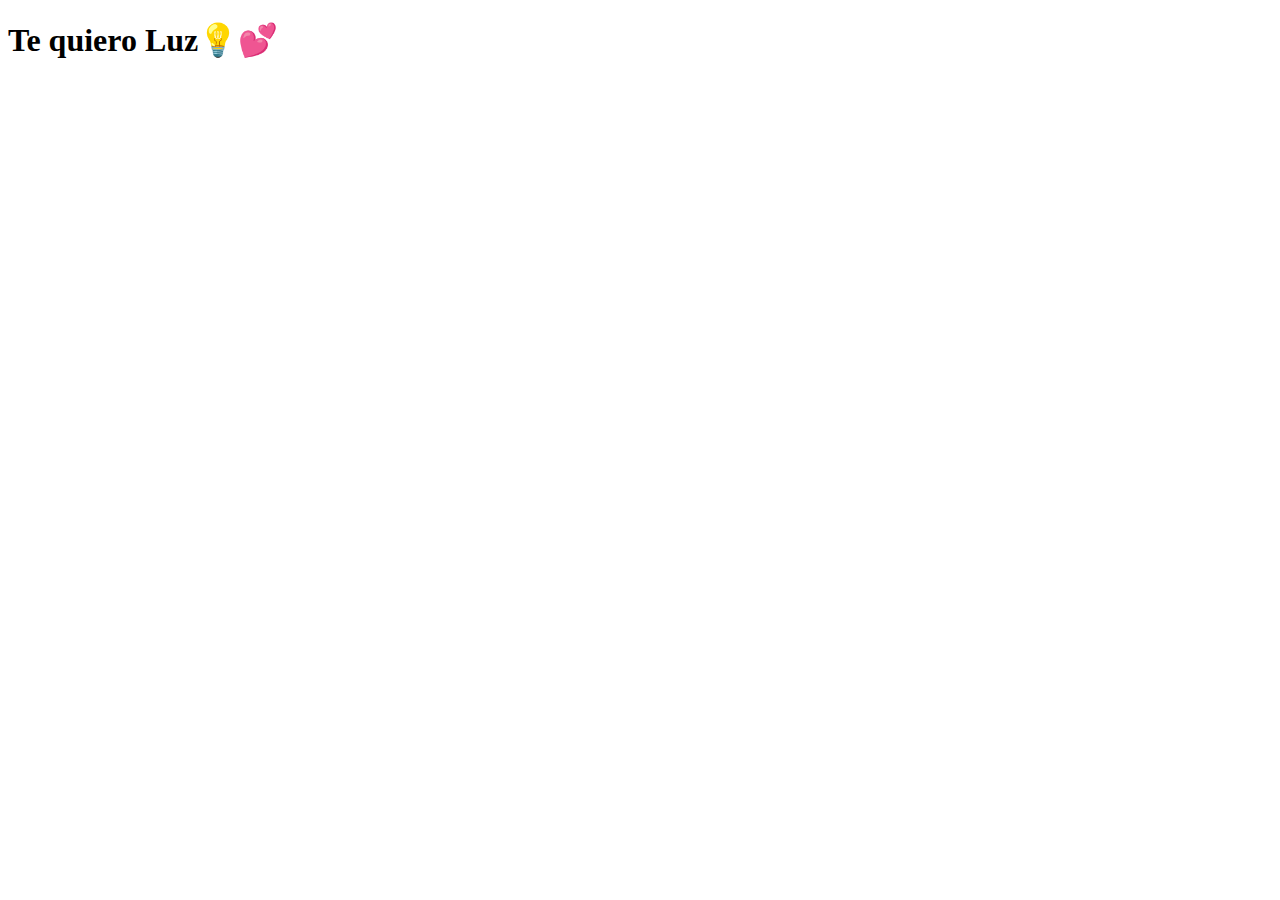
==== FLORES.html @ 948193fc "Add files via upload" ====
<!DOCTYPE html>
<html lang="en">
<head>
    <meta charset="UTF-8">
    <meta http-equiv="X-UA-Compatible" content="IE=edge">
    <meta name="viewport" content="width=device-width, initial-scale=1.0">
    <link rel="stylesheet" href="css/main.css">
    <title>Feliz San Valentín ❤️</title>
</head>
<div class="message">
  <h1>Te quiero Luz💡💕</h1>
</div>

<body class="container">
    <div class="night"></div>
    <div class="flowers">
      <div class="flower flower--1">
        <div class="flower__leafs flower__leafs--1">
          <div class="flower__leaf flower__leaf--1"></div>
      <div class="flower__leaf flower__leaf--2"></div>
      <div class="flower__leaf flower__leaf--3"></div>
      <div class="flower__leaf flower__leaf--4"></div>
      <div class="flower__leaf flower__leaf--5"></div>
      <div class="flower__leaf flower__leaf--6"></div>
      <div class="flower__leaf flower__leaf--7"></div>
      <div class="flower__leaf flower__leaf--8"></div>
          <div class="flower__white-circle"></div>
  
          <div class="flower__light flower__light--1"></div>
          <div class="flower__light flower__light--2"></div>
          <div class="flower__light flower__light--3"></div>
          <div class="flower__light flower__light--4"></div>
          <div class="flower__light flower__light--5"></div>
          <div class="flower__light flower__light--6"></div>
          <div class="flower__light flower__light--7"></div>
          <div class="flower__light flower__light--8"></div>
  
        </div>
        <div class="flower__line">
          <div class="flower__line__leaf flower__line__leaf--1"></div>
          <div class="flower__line__leaf flower__line__leaf--2"></div>
          <div class="flower__line__leaf flower__line__leaf--3"></div>
          <div class="flower__line__leaf flower__line__leaf--4"></div>
          <div class="flower__line__leaf flower__line__leaf--5"></div>
          <div class="flower__line__leaf flower__line__leaf--6"></div>
        </div>
      </div>
  
      <div class="flower flower--2">
        <div class="flower__leafs flower__leafs--2">
          <div class="flower__leaf flower__leaf--1"></div>
          <div class="flower__leaf flower__leaf--2"></div>
          <div class="flower__leaf flower__leaf--3"></div>
          <div class="flower__leaf flower__leaf--4"></div>
          <div class="flower__leaf flower__leaf--1"></div>
      <div class="flower__leaf flower__leaf--2"></div>
      <div class="flower__leaf flower__leaf--3"></div>
      <div class="flower__leaf flower__leaf--4"></div>
      <div class="flower__leaf flower__leaf--5"></div>
      <div class="flower__leaf flower__leaf--6"></div>
      <div class="flower__leaf flower__leaf--7"></div>
      <div class="flower__leaf flower__leaf--8"></div>
          <div class="flower__white-circle"></div>
  
          <div class="flower__light flower__light--1"></div>
          <div class="flower__light flower__light--2"></div>
          <div class="flower__light flower__light--3"></div>
          <div class="flower__light flower__light--4"></div>
          <div class="flower__light flower__light--5"></div>
          <div class="flower__light flower__light--6"></div>
          <div class="flower__light flower__light--7"></div>
          <div class="flower__light flower__light--8"></div>
  
        </div>
        <div class="flower__line">
          <div class="flower__line__leaf flower__line__leaf--1"></div>
          <div class="flower__line__leaf flower__line__leaf--2"></div>
          <div class="flower__line__leaf flower__line__leaf--3"></div>
          <div class="flower__line__leaf flower__line__leaf--4"></div>
        </div>
      </div>
  
      
      
      <div class="flower flower--3">
        <div class="flower__leafs flower__leafs--3">
          <div class="flower__leaf flower__leaf--1"></div>
          <div class="flower__leaf flower__leaf--2"></div>
          <div class="flower__leaf flower__leaf--3"></div>
          <div class="flower__leaf flower__leaf--4"></div>
          <div class="flower__leaf flower__leaf--1"></div>
      <div class="flower__leaf flower__leaf--2"></div>
      <div class="flower__leaf flower__leaf--3"></div>
      <div class="flower__leaf flower__leaf--4"></div>
      <div class="flower__leaf flower__leaf--5"></div>
      <div class="flower__leaf flower__leaf--6"></div>
      <div class="flower__leaf flower__leaf--7"></div>
      <div class="flower__leaf flower__leaf--8"></div>
          <div class="flower__white-circle"></div>
  
          <div class="flower__light flower__light--1"></div>
          <div class="flower__light flower__light--2"></div>
          <div class="flower__light flower__light--3"></div>
          <div class="flower__light flower__light--4"></div>
          <div class="flower__light flower__light--5"></div>
          <div class="flower__light flower__light--6"></div>
          <div class="flower__light flower__light--7"></div>
          <div class="flower__light flower__light--8"></div>
  
        </div>
        <div class="flower__line">
          <div class="flower__line__leaf flower__line__leaf--1"></div>
          <div class="flower__line__leaf flower__line__leaf--2"></div>
          <div class="flower__line__leaf flower__line__leaf--3"></div>
          <div class="flower__line__leaf flower__line__leaf--4"></div>
        </div>
      </div>

      <div class="flower flower--4">
        <div class="flower__leafs flower__leafs--4">
          <div class="flower__leaf flower__leaf--1"></div>
          <div class="flower__leaf flower__leaf--2"></div>
          <div class="flower__leaf flower__leaf--3"></div>
          <div class="flower__leaf flower__leaf--4"></div>
          <div class="flower__leaf flower__leaf--1"></div>
      <div class="flower__leaf flower__leaf--2"></div>
      <div class="flower__leaf flower__leaf--3"></div>
      <div class="flower__leaf flower__leaf--4"></div>
      <div class="flower__leaf flower__leaf--5"></div>
      <div class="flower__leaf flower__leaf--6"></div>
      <div class="flower__leaf flower__leaf--7"></div>
      <div class="flower__leaf flower__leaf--8"></div>
          <div class="flower__white-circle"></div>
  
          <div class="flower__light flower__light--1"></div>
          <div class="flower__light flower__light--2"></div>
          <div class="flower__light flower__light--3"></div>
          <div class="flower__light flower__light--4"></div>
          <div class="flower__light flower__light--5"></div>
          <div class="flower__light flower__light--6"></div>
          <div class="flower__light flower__light--7"></div>
          <div class="flower__light flower__light--8"></div>
  
        </div>
        <div class="flower__line">
          <div class="flower__line__leaf flower__line__leaf--1"></div>
          <div class="flower__line__leaf flower__line__leaf--2"></div>
          <div class="flower__line__leaf flower__line__leaf--3"></div>
          <div class="flower__line__leaf flower__line__leaf--4"></div>
        </div>
      </div>
      
  
      <div class="grow-ans" style="--d:1.2s">
        <div class="flower__g-long">
          <div class="flower__g-long__top"></div>
          <div class="flower__g-long__bottom"></div>
        </div>
      </div>
  
      <div class="growing-grass">
        <div class="flower__grass flower__grass--1">
          <div class="flower__grass--top"></div>
          <div class="flower__grass--bottom"></div>
          <div class="flower__grass__leaf flower__grass__leaf--1"></div>
          <div class="flower__grass__leaf flower__grass__leaf--2"></div>
          <div class="flower__grass__leaf flower__grass__leaf--3"></div>
          <div class="flower__grass__leaf flower__grass__leaf--4"></div>
          <div class="flower__grass__leaf flower__grass__leaf--5"></div>
          <div class="flower__grass__leaf flower__grass__leaf--6"></div>
          <div class="flower__grass__leaf flower__grass__leaf--7"></div>
          <div class="flower__grass__leaf flower__grass__leaf--8"></div>
          <div class="flower__grass__overlay"></div>
        </div>
      </div>
  
      <div class="growing-grass">
        <div class="flower__grass flower__grass--2">
          <div class="flower__grass--top"></div>
          <div class="flower__grass--bottom"></div>
          <div class="flower__grass__leaf flower__grass__leaf--1"></div>
          <div class="flower__grass__leaf flower__grass__leaf--2"></div>
          <div class="flower__grass__leaf flower__grass__leaf--3"></div>
          <div class="flower__grass__leaf flower__grass__leaf--4"></div>
          <div class="flower__grass__leaf flower__grass__leaf--5"></div>
          <div class="flower__grass__leaf flower__grass__leaf--6"></div>
          <div class="flower__grass__leaf flower__grass__leaf--7"></div>
          <div class="flower__grass__leaf flower__grass__leaf--8"></div>
          <div class="flower__grass__overlay"></div>
        </div>
      </div>
  
      <div class="grow-ans" style="--d:2.4s">
        <div class="flower__g-right flower__g-right--1">
          <div class="leaf"></div>
        </div>
      </div>
  
      <div class="grow-ans" style="--d:2.8s">
        <div class="flower__g-right flower__g-right--2">
          <div class="leaf"></div>
        </div>
      </div>
  
      <div class="grow-ans" style="--d:2.8s">
        <div class="flower__g-front">
          <div class="flower__g-front__leaf-wrapper flower__g-front__leaf-wrapper--1">
            <div class="flower__g-front__leaf"></div>
          </div>
          <div class="flower__g-front__leaf-wrapper flower__g-front__leaf-wrapper--2">
            <div class="flower__g-front__leaf"></div>
          </div>
          <div class="flower__g-front__leaf-wrapper flower__g-front__leaf-wrapper--3">
            <div class="flower__g-front__leaf"></div>
          </div>
          <div class="flower__g-front__leaf-wrapper flower__g-front__leaf-wrapper--4">
            <div class="flower__g-front__leaf"></div>
          </div>
          <div class="flower__g-front__leaf-wrapper flower__g-front__leaf-wrapper--5">
            <div class="flower__g-front__leaf"></div>
          </div>
          <div class="flower__g-front__leaf-wrapper flower__g-front__leaf-wrapper--6">
            <div class="flower__g-front__leaf"></div>
          </div>
          <div class="flower__g-front__leaf-wrapper flower__g-front__leaf-wrapper--7">
            <div class="flower__g-front__leaf"></div>
          </div>
          <div class="flower__g-front__leaf-wrapper flower__g-front__leaf-wrapper--8">
            <div class="flower__g-front__leaf"></div>
          </div>
          <div class="flower__g-front__line"></div>
        </div>
      </div>
  
      <div class="grow-ans" style="--d:3.2s">
        <div class="flower__g-fr">
          <div class="leaf"></div>
          <div class="flower__g-fr__leaf flower__g-fr__leaf--1"></div>
          <div class="flower__g-fr__leaf flower__g-fr__leaf--2"></div>
          <div class="flower__g-fr__leaf flower__g-fr__leaf--3"></div>
          <div class="flower__g-fr__leaf flower__g-fr__leaf--4"></div>
          <div class="flower__g-fr__leaf flower__g-fr__leaf--5"></div>
          <div class="flower__g-fr__leaf flower__g-fr__leaf--6"></div>
          <div class="flower__g-fr__leaf flower__g-fr__leaf--7"></div>
          <div class="flower__g-fr__leaf flower__g-fr__leaf--8"></div>
        </div>
      </div>
  
      <div class="long-g long-g--0">
        <div class="grow-ans" style="--d:3s">
          <div class="leaf leaf--0"></div>
        </div>
        <div class="grow-ans" style="--d:2.2s">
          <div class="leaf leaf--1"></div>
        </div>
        <div class="grow-ans" style="--d:3.4s">
          <div class="leaf leaf--2"></div>
        </div>
        <div class="grow-ans" style="--d:3.6s">
          <div class="leaf leaf--3"></div>
        </div>
      </div>
  
      <div class="long-g long-g--1">
        <div class="grow-ans" style="--d:3.6s">
          <div class="leaf leaf--0"></div>
        </div>
        <div class="grow-ans" style="--d:3.8s">
          <div class="leaf leaf--1"></div>
        </div>
        <div class="grow-ans" style="--d:4s">
          <div class="leaf leaf--2"></div>
        </div>
        <div class="grow-ans" style="--d:4.2s">
          <div class="leaf leaf--3"></div>
        </div>
      </div>
  
      <div class="long-g long-g--2">
        <div class="grow-ans" style="--d:4s">
          <div class="leaf leaf--0"></div>
        </div>
        <div class="grow-ans" style="--d:4.2s">
          <div class="leaf leaf--1"></div>
        </div>
        <div class="grow-ans" style="--d:4.4s">
          <div class="leaf leaf--2"></div>
        </div>
        <div class="grow-ans" style="--d:4.6s">
          <div class="leaf leaf--3"></div>
        </div>
      </div>
  
      <div class="long-g long-g--3">
        <div class="grow-ans" style="--d:4s">
          <div class="leaf leaf--0"></div>
        </div>
        <div class="grow-ans" style="--d:4.2s">
          <div class="leaf leaf--1"></div>
        </div>
        <div class="grow-ans" style="--d:3s">
          <div class="leaf leaf--2"></div>
        </div>
        <div class="grow-ans" style="--d:3.6s">
          <div class="leaf leaf--3"></div>
        </div>
      </div>
  
      <div class="long-g long-g--4">
        <div class="grow-ans" style="--d:4s">
          <div class="leaf leaf--0"></div>
        </div>
        <div class="grow-ans" style="--d:4.2s">
          <div class="leaf leaf--1"></div>
        </div>
        <div class="grow-ans" style="--d:3s">
          <div class="leaf leaf--2"></div>
        </div>
        <div class="grow-ans" style="--d:3.6s">
          <div class="leaf leaf--3"></div>
        </div>
      </div>
  
      <div class="long-g long-g--5">
        <div class="grow-ans" style="--d:4s">
          <div class="leaf leaf--0"></div>
        </div>
        <div class="grow-ans" style="--d:4.2s">
          <div class="leaf leaf--1"></div>
        </div>
        <div class="grow-ans" style="--d:3s">
          <div class="leaf leaf--2"></div>
        </div>
        <div class="grow-ans" style="--d:3.6s">
          <div class="leaf leaf--3"></div>
        </div>
      </div>
  
      <div class="long-g long-g--6">
        <div class="grow-ans" style="--d:4.2s">
          <div class="leaf leaf--0"></div>
        </div>
        <div class="grow-ans" style="--d:4.4s">
          <div class="leaf leaf--1"></div>
        </div>
        <div class="grow-ans" style="--d:4.6s">
          <div class="leaf leaf--2"></div>
        </div>
        <div class="grow-ans" style="--d:4.8s">
          <div class="leaf leaf--3"></div>
        </div>
      </div>
  
      <div class="long-g long-g--7">
        <div class="grow-ans" style="--d:3s">
          <div class="leaf leaf--0"></div>
        </div>
        <div class="grow-ans" style="--d:3.2s">
          <div class="leaf leaf--1"></div>
        </div>
        <div class="grow-ans" style="--d:3.5s">
          <div class="leaf leaf--2"></div>
        </div>
        <div class="grow-ans" style="--d:3.6s">
          <div class="leaf leaf--3"></div>
        </div>
      </div>
    </div>
    <script src="main.js"></script>
  </body>
</html>
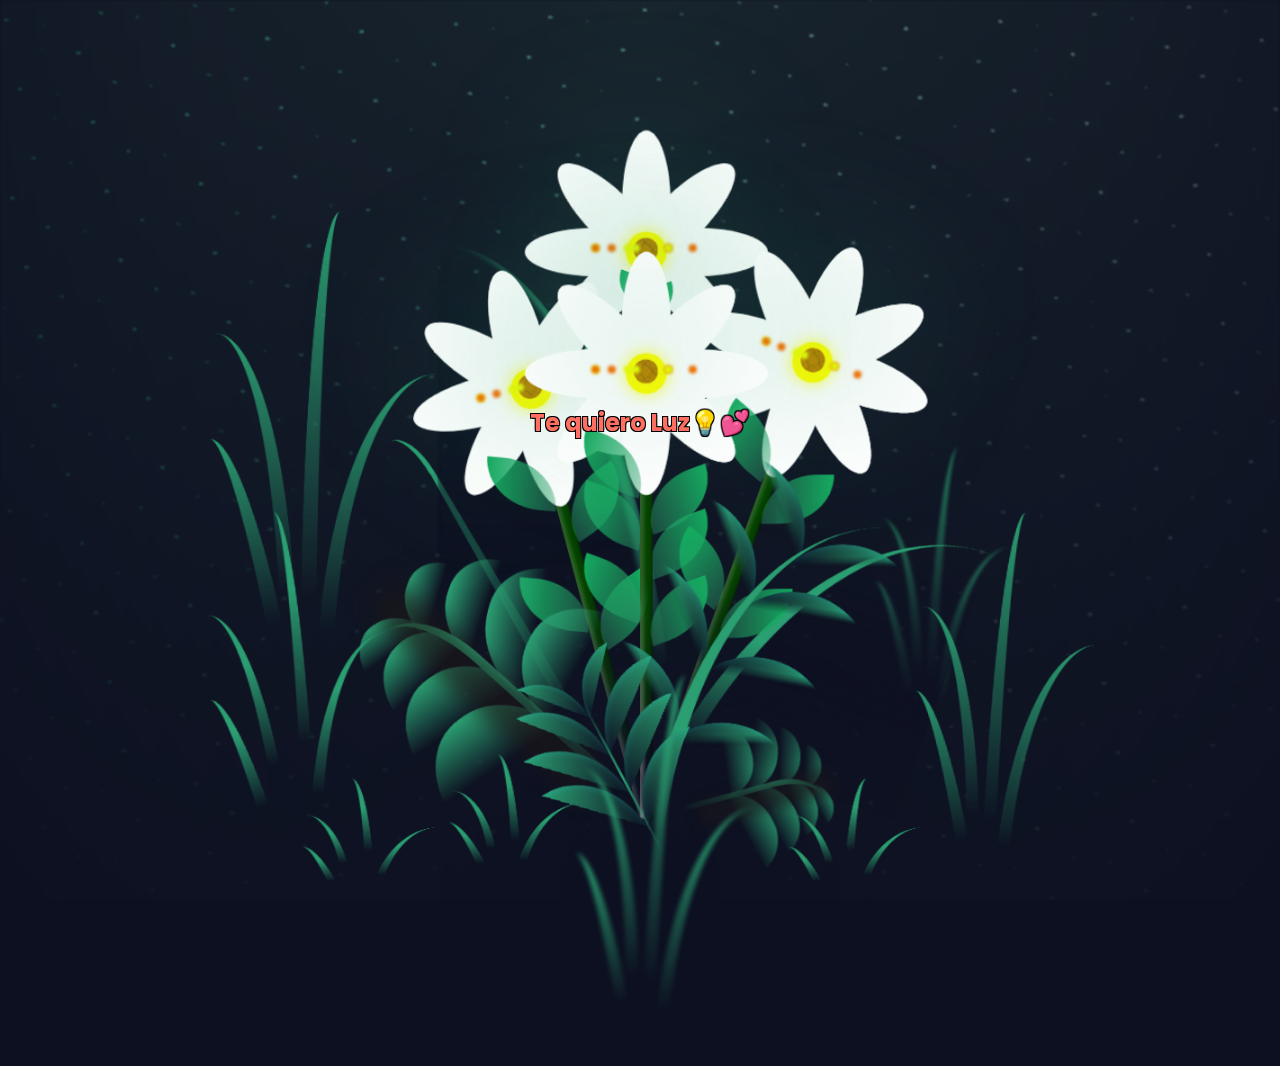
==== commit e53aa1d5: "Update FLORES.html" ====
--- a/FLORES.html
+++ b/FLORES.html
@@ -4,7 +4,7 @@
     <meta charset="UTF-8">
     <meta http-equiv="X-UA-Compatible" content="IE=edge">
     <meta name="viewport" content="width=device-width, initial-scale=1.0">
-    <link rel="stylesheet" href="css/main.css">
+    <link rel="stylesheet" href="main.css">
     <title>Feliz San Valentín ❤️</title>
 </head>
 <div class="message">
--- a/main.css
+++ b/main.css
@@ -0,0 +1,1390 @@
+@import url('https://fonts.googleapis.com/css2?family=Poppins:ital,wght@0,100;0,200;0,300;0,400;0,500;0,600;0,700;0,800;0,900;1,100;1,200;1,300;1,400;1,500;1,600;1,700;1,800;1,900&display=swap');
+
+*,
+*::after,
+*::before {
+  padding: 0;
+  margin: 0;
+  box-sizing: border-box;
+}
+
+:root {
+  --dark-color: #0d1021;
+}
+
+body {
+  display: flex;
+  align-items: flex-end;
+  justify-content: center;
+  min-height: 100vh;
+  background-color: var(--dark-color);
+  overflow: hidden;
+  perspective: 1000px;
+}
+
+.message {
+  position: absolute;
+  color: #ff6f61; /* Color pastel rosa */
+  z-index: 100;
+  display: flex;
+  justify-content: center;
+  align-items: center;
+  bottom: 50%;
+  font-family: 'Poppins', sans-serif;
+  width: 90%;
+  text-align: center;
+  /*background-color: rgba(0, 0, 0, 0.5); /* Fondo semitransparente */
+  padding: 10px 20px; /* Espaciado interno */
+  border-radius: 10px; /* Bordes redondeados */
+}
+
+.message h1 {
+  display: inline-block;
+  max-width: 100%;
+  word-wrap: break-word;
+  font-size: 24px; /* Tamaño de fuente más grande */
+  text-shadow: 
+    -1px -1px 0 #000,  
+     1px -1px 0 #000,
+    -1px  1px 0 #000,
+     1px  1px 0 #000; /* Borde negro alrededor del texto */
+  margin: 0; /* Eliminar margen predeterminado */
+}
+
+.night {
+  position: fixed;
+  left: 50%;
+  top: 0;
+  transform: translateX(-50%);
+  width: 100%;
+  height: 100%;
+  filter: blur(0.1vmin);
+  background-image: radial-gradient(ellipse at top, transparent 0%, var(--dark-color)), 
+  radial-gradient(ellipse at bottom, var(--dark-color), rgba(145, 233, 255, 0.2)), 
+  repeating-linear-gradient(220deg, rgb(0, 0, 0) 0px, rgb(0, 0, 0) 19px, transparent 19px, 
+  transparent 22px), repeating-linear-gradient(189deg, rgb(0, 0, 0) 0px, rgb(0, 0, 0) 19px, 
+  transparent 19px, transparent 22px), repeating-linear-gradient(148deg, rgb(0, 0, 0) 0px, 
+  rgb(0, 0, 0) 19px, transparent 19px, transparent 22px), linear-gradient(90deg, rgb(38, 244, 147), 
+  rgb(240, 240, 240));
+}
+
+.flowers {
+  position: relative;
+  transform: scale(0.9);
+}
+
+.flower {
+  position: absolute;
+  bottom: 10vmin;
+  transform-origin: bottom center;
+  z-index: 10;
+  --fl-speed: 0.8s;
+}
+.flower--1 {
+  -webkit-animation: moving-flower-1 4s linear infinite;
+          animation: moving-flower-1 4s linear infinite;
+}
+.flower--1 .flower__line {
+  height: 70vmin;
+  -webkit-animation-delay: 0.3s;
+          animation-delay: 0.3s;
+}
+.flower--1 .flower__line__leaf--1 {
+  -webkit-animation: blooming-leaf-right var(--fl-speed) 1.6s backwards;
+          animation: blooming-leaf-right var(--fl-speed) 1.6s backwards;
+}
+.flower--1 .flower__line__leaf--2 {
+  -webkit-animation: blooming-leaf-right var(--fl-speed) 1.4s backwards;
+          animation: blooming-leaf-right var(--fl-speed) 1.4s backwards;
+}
+.flower--1 .flower__line__leaf--3 {
+  -webkit-animation: blooming-leaf-left var(--fl-speed) 1.2s backwards;
+          animation: blooming-leaf-left var(--fl-speed) 1.2s backwards;
+}
+.flower--1 .flower__line__leaf--4 {
+  -webkit-animation: blooming-leaf-left var(--fl-speed) 1s backwards;
+          animation: blooming-leaf-left var(--fl-speed) 1s backwards;
+}
+.flower--1 .flower__line__leaf--5 {
+  -webkit-animation: blooming-leaf-right var(--fl-speed) 1.8s backwards;
+          animation: blooming-leaf-right var(--fl-speed) 1.8s backwards;
+}
+.flower--1 .flower__line__leaf--6 {
+  -webkit-animation: blooming-leaf-left var(--fl-speed) 2s backwards;
+          animation: blooming-leaf-left var(--fl-speed) 2s backwards;
+}
+.flower--2 {
+  left: 50%;
+  transform: rotate(20deg);
+  -webkit-animation: moving-flower-2 4s linear infinite;
+          animation: moving-flower-2 4s linear infinite;
+}
+.flower--2 .flower__line {
+  height: 60vmin;
+  -webkit-animation-delay: 0.6s;
+          animation-delay: 0.6s;
+}
+.flower--2 .flower__line__leaf--1 {
+  -webkit-animation: blooming-leaf-right var(--fl-speed) 1.9s backwards;
+          animation: blooming-leaf-right var(--fl-speed) 1.9s backwards;
+}
+.flower--2 .flower__line__leaf--2 {
+  -webkit-animation: blooming-leaf-right var(--fl-speed) 1.7s backwards;
+          animation: blooming-leaf-right var(--fl-speed) 1.7s backwards;
+}
+.flower--2 .flower__line__leaf--3 {
+  -webkit-animation: blooming-leaf-left var(--fl-speed) 1.5s backwards;
+          animation: blooming-leaf-left var(--fl-speed) 1.5s backwards;
+}
+.flower--2 .flower__line__leaf--4 {
+  -webkit-animation: blooming-leaf-left var(--fl-speed) 1.3s backwards;
+          animation: blooming-leaf-left var(--fl-speed) 1.3s backwards;
+}
+.flower--3 {
+  left: 50%;
+  transform: rotate(-15deg);
+  -webkit-animation: moving-flower-3 4s linear infinite;
+          animation: moving-flower-3 4s linear infinite;
+}
+.flower--3 .flower__line {
+  -webkit-animation-delay: 0.9s;
+          animation-delay: 0.9s;
+}
+.flower--3 .flower__line__leaf--1 {
+  -webkit-animation: blooming-leaf-right var(--fl-speed) 2.5s backwards;
+          animation: blooming-leaf-right var(--fl-speed) 2.5s backwards;
+}
+.flower--3 .flower__line__leaf--2 {
+  -webkit-animation: blooming-leaf-right var(--fl-speed) 2.3s backwards;
+          animation: blooming-leaf-right var(--fl-speed) 2.3s backwards;
+}
+.flower--3 .flower__line__leaf--3 {
+  -webkit-animation: blooming-leaf-left var(--fl-speed) 2.1s backwards;
+          animation: blooming-leaf-left var(--fl-speed) 2.1s backwards;
+}
+.flower--3 .flower__line__leaf--4 {
+  -webkit-animation: blooming-leaf-left var(--fl-speed) 1.9s backwards;
+          animation: blooming-leaf-left var(--fl-speed) 1.9s backwards;
+}
+.flower__leafs {
+  position: relative;
+  -webkit-animation: blooming-flower 2s backwards;
+          animation: blooming-flower 2s backwards;
+}
+.flower__leafs--1 {
+  -webkit-animation-delay: 1.1s;
+          animation-delay: 1.1s;
+}
+.flower__leafs--2 {
+  -webkit-animation-delay: 1.4s;
+          animation-delay: 1.4s;
+}
+.flower__leafs--3 {
+  -webkit-animation-delay: 1.7s;
+          animation-delay: 1.7s;
+}
+.flower__leafs::after {
+  content: "";
+  position: absolute;
+  left: 0;
+  top: 0;
+  transform: translate(-50%, -100%);
+  width: 8vmin;
+  height: 8vmin;
+  background-color: #2b9f72;
+  filter: blur(10vmin);
+}
+.flower__leaf {
+  width: 6vmin; /* Ancho del pétalo */
+  height: 15vmin; /* Alto del pétalo */
+  border-radius: 50% 50% 50% 50% / 60% 60% 40% 40%; /* Forma alargada */
+  background-color: white; /* Color blanco */
+  position: absolute;
+  top: 50%;
+  left: 50%;
+  transform-origin: center center; /* Rotar desde el centro */
+  box-shadow: inset 0 0 2vmin rgba(255, 255, 255, 0.5); /* Sombra suave */
+}
+/* Posicionar y rotar los pétalos */
+.flower__leaf--1 {
+  transform: translate(-50%, -50%) rotate(0deg) translateY(-7.5vmin); /* Mover hacia afuera */
+}
+.flower__leaf--2 {
+  transform: translate(-50%, -50%) rotate(45deg) translateY(-7.5vmin);
+}
+.flower__leaf--3 {
+  transform: translate(-50%, -50%) rotate(90deg) translateY(-7.5vmin);
+}
+.flower__leaf--4 {
+  transform: translate(-50%, -50%) rotate(135deg) translateY(-7.5vmin);
+}
+.flower__leaf--5 {
+  transform: translate(-50%, -50%) rotate(180deg) translateY(-7.5vmin);
+}
+.flower__leaf--6 {
+  transform: translate(-50%, -50%) rotate(225deg) translateY(-7.5vmin);
+}
+.flower__leaf--7 {
+  transform: translate(-50%, -50%) rotate(270deg) translateY(-7.5vmin);
+}
+.flower__leaf--8 {
+  transform: translate(-50%, -50%) rotate(315deg) translateY(-7.5vmin);
+}
+.flower__white-circle {
+  width: 5vmin; /* Tamaño del centro */
+  height: 5vmin; /* Tamaño del centro */
+  background-color: yellow; /* Color amarillo */
+  border-radius: 50%; /* Forma circular */
+  position: absolute;
+  top: 50%;
+  left: 50%;
+  transform: translate(-50%, -50%); /* Centrar perfectamente */
+  box-shadow: 0 0 2vmin rgba(255, 255, 0, 0.8); /* Sombra amarilla */
+}
+.flower__white-circle::after {
+  content: "";
+  position: absolute;
+  left: 50%;
+  top: 45%;
+  transform: translate(-50%, -50%);
+  width: 60%;
+  height: 60%;
+  border-radius: inherit;
+  background-image: repeating-linear-gradient(135deg, rgba(0, 0, 0, 0.03) 0px, 
+  rgba(0, 0, 0, 0.03) 1px, transparent 1px, transparent 12px), repeating-linear-gradient(45deg, 
+  rgba(0, 0, 0, 0.03) 0px, rgba(0, 0, 0, 0.03) 1px, transparent 1px, transparent 12px), 
+  repeating-linear-gradient(67.5deg, rgba(0, 0, 0, 0.03) 0px, rgba(0, 0, 0, 0.03) 1px, 
+  transparent 1px, transparent 12px), repeating-linear-gradient(135deg, rgba(0, 0, 0, 0.03) 0px, 
+  rgba(0, 0, 0, 0.03) 1px, transparent 1px, transparent 12px), repeating-linear-gradient(45deg, 
+  rgba(0, 0, 0, 0.03) 0px, rgba(0, 0, 0, 0.03) 1px, transparent 1px, transparent 12px), 
+  repeating-linear-gradient(112.5deg, rgba(0, 0, 0, 0.03) 0px, rgba(0, 0, 0, 0.03) 1px, 
+  transparent 1px, transparent 12px), repeating-linear-gradient(112.5deg, rgba(0, 0, 0, 0.03) 0px, 
+  rgba(0, 0, 0, 0.03) 1px, transparent 1px, transparent 12px), repeating-linear-gradient(45deg, 
+  rgba(0, 0, 0, 0.03) 0px, rgba(0, 0, 0, 0.03) 1px, transparent 1px, transparent 12px), 
+  repeating-linear-gradient(22.5deg, rgba(0, 0, 0, 0.03) 0px, rgba(0, 0, 0, 0.03) 1px, 
+  transparent 1px, transparent 12px), repeating-linear-gradient(45deg, rgba(0, 0, 0, 0.03) 0px, 
+  rgba(0, 0, 0, 0.03) 1px, transparent 1px, transparent 12px), repeating-linear-gradient(22.5deg, 
+  rgba(0, 0, 0, 0.03) 0px, rgba(0, 0, 0, 0.03) 1px, transparent 1px, transparent 12px), 
+  repeating-linear-gradient(135deg, rgba(0, 0, 0, 0.03) 0px, rgba(0, 0, 0, 0.03) 1px, 
+  transparent 1px, transparent 12px), repeating-linear-gradient(157.5deg, rgba(0, 0, 0, 0.03) 0px, 
+  rgba(0, 0, 0, 0.03) 1px, transparent 1px, transparent 12px), repeating-linear-gradient(67.5deg, 
+  rgba(0, 0, 0, 0.03) 0px, rgba(0, 0, 0, 0.03) 1px, transparent 1px, transparent 12px), 
+  repeating-linear-gradient(67.5deg, rgba(0, 0, 0, 0.03) 0px, rgba(0, 0, 0, 0.03) 1px, 
+  transparent 1px, transparent 12px), linear-gradient(90deg, rgb(190, 133, 0), rgb(190, 133, 0));
+}
+.flower__line {
+  height: 55vmin;
+  width: 1.5vmin;
+  background-image: linear-gradient(to left, rgba(0, 0, 0, 0.2), transparent, 
+  rgba(255, 255, 255, 0.2)), linear-gradient(to top, transparent 10%, #064600, #064600);
+  box-shadow: inset 0 0 2px rgba(0, 0, 0, 0.5);
+  -webkit-animation: grow-flower-tree 4s backwards;
+          animation: grow-flower-tree 4s backwards;
+}
+.flower__line__leaf {
+  --w: 7vmin;
+  --h: calc(var(--w) + 2vmin);
+  position: absolute;
+  top: 20%;
+  left: 90%;
+  width: var(--w);
+  height: var(--h);
+  border-top-right-radius: var(--h);
+  border-bottom-left-radius: var(--h);
+  background-image: linear-gradient(to top, rgba(49, 155, 109, 0.4), #15aa60);
+}
+.flower__line__leaf--1 {
+  transform: rotate(70deg) rotateY(30deg);
+}
+.flower__line__leaf--2 {
+  top: 45%;
+  transform: rotate(70deg) rotateY(30deg);
+}
+.flower__line__leaf--3, .flower__line__leaf--4, .flower__line__leaf--6 {
+  border-top-right-radius: 0;
+  border-bottom-left-radius: 0;
+  border-top-left-radius: var(--h);
+  border-bottom-right-radius: var(--h);
+  left: -460%;
+  top: 12%;
+  transform: rotate(-70deg) rotateY(30deg);
+}
+.flower__line__leaf--4 {
+  top: 40%;
+}
+.flower__line__leaf--5 {
+  top: 0;
+  transform-origin: left;
+  transform: rotate(70deg) rotateY(30deg) scale(0.6);
+}
+.flower__line__leaf--6 {
+  top: -2%;
+  left: -450%;
+  transform-origin: right;
+  transform: rotate(-70deg) rotateY(30deg) scale(0.6);
+}
+.flower__light {
+  position: absolute;
+  bottom: 0vmin;
+  width: 1vmin;
+  height: 1vmin;
+  background-color: rgb(242, 255, 0);
+  border-radius: 50%;
+  filter: blur(0.2vmin);
+  -webkit-animation: light-ans 4s linear infinite backwards;
+          animation: light-ans 4s linear infinite backwards;
+}
+.flower__light:nth-child(odd) {
+  background-color: #fc7100;
+}
+.flower__light--1 {
+  left: -2vmin;
+  -webkit-animation-delay: 1s;
+          animation-delay: 1s;
+}
+.flower__light--2 {
+  left: 3vmin;
+  -webkit-animation-delay: 0.5s;
+          animation-delay: 0.5s;
+}
+.flower__light--3 {
+  left: -6vmin;
+  -webkit-animation-delay: 0.3s;
+          animation-delay: 0.3s;
+}
+.flower__light--4 {
+  left: 6vmin;
+  -webkit-animation-delay: 0.9s;
+          animation-delay: 0.9s;
+}
+.flower__light--5 {
+  left: -1vmin;
+  -webkit-animation-delay: 1.5s;
+          animation-delay: 1.5s;
+}
+.flower__light--6 {
+  left: -4vmin;
+  -webkit-animation-delay: 3s;
+          animation-delay: 3s;
+}
+.flower__light--7 {
+  left: 3vmin;
+  -webkit-animation-delay: 2s;
+          animation-delay: 2s;
+}
+.flower__light--8 {
+  left: -6vmin;
+  -webkit-animation-delay: 3.5s;
+          animation-delay: 3.5s;
+}
+.flower__grass {
+  --c: #2b9f72;
+  --line-w: 1.5vmin;
+  position: absolute;
+  bottom: 12vmin;
+  left: -7vmin;
+  display: flex;
+  flex-direction: column;
+  align-items: flex-end;
+  z-index: 20;
+  transform-origin: bottom center;
+  transform: rotate(-48deg) rotateY(40deg);
+}
+.flower__grass--1 {
+  -webkit-animation: moving-grass 2s linear infinite;
+          animation: moving-grass 2s linear infinite;
+}
+.flower__grass--2 {
+  left: 2vmin;
+  bottom: 10vmin;
+  transform: scale(0.5) rotate(75deg) rotateX(10deg) rotateY(-200deg);
+  opacity: 0.8;
+  z-index: 0;
+  -webkit-animation: moving-grass--2 1.5s linear infinite;
+          animation: moving-grass--2 1.5s linear infinite;
+}
+.flower__grass--top {
+  width: 7vmin;
+  height: 10vmin;
+  border-top-right-radius: 100%;
+  border-right: var(--line-w) solid var(--c);
+  transform-origin: bottom center;
+  transform: rotate(-2deg);
+}
+.flower__grass--bottom {
+  margin-top: -2px;
+  width: var(--line-w);
+  height: 25vmin;
+  background-image: linear-gradient(to top, transparent, var(--c));
+}
+.flower__grass__leaf {
+  --size: 10vmin;
+  position: absolute;
+  width: calc(var(--size) * 2.1);
+  height: var(--size);
+  border-top-left-radius: var(--size);
+  border-top-right-radius: var(--size);
+  background-image: linear-gradient(to top, transparent, transparent 30%, var(--c));
+  z-index: 100;
+}
+.flower__grass__leaf--1 {
+  top: -6%;
+  left: 30%;
+  --size: 6vmin;
+  transform: rotate(-20deg);
+  -webkit-animation: growing-grass-ans--1 2s 2.6s backwards;
+          animation: growing-grass-ans--1 2s 2.6s backwards;
+}
+@-webkit-keyframes growing-grass-ans--1 {
+  0% {
+    transform-origin: bottom left;
+    transform: rotate(-20deg) scale(0);
+  }
+}
+@keyframes growing-grass-ans--1 {
+  0% {
+    transform-origin: bottom left;
+    transform: rotate(-20deg) scale(0);
+  }
+}
+.flower__grass__leaf--2 {
+  top: -5%;
+  left: -110%;
+  --size: 6vmin;
+  transform: rotate(10deg);
+  -webkit-animation: growing-grass-ans--2 2s 2.4s linear backwards;
+          animation: growing-grass-ans--2 2s 2.4s linear backwards;
+}
+@-webkit-keyframes growing-grass-ans--2 {
+  0% {
+    transform-origin: bottom right;
+    transform: rotate(10deg) scale(0);
+  }
+}
+@keyframes growing-grass-ans--2 {
+  0% {
+    transform-origin: bottom right;
+    transform: rotate(10deg) scale(0);
+  }
+}
+.flower__grass__leaf--3 {
+  top: 5%;
+  left: 60%;
+  --size: 8vmin;
+  transform: rotate(-18deg) rotateX(-20deg);
+  -webkit-animation: growing-grass-ans--3 2s 2.2s linear backwards;
+          animation: growing-grass-ans--3 2s 2.2s linear backwards;
+}
+@-webkit-keyframes growing-grass-ans--3 {
+  0% {
+    transform-origin: bottom left;
+    transform: rotate(-18deg) rotateX(-20deg) scale(0);
+  }
+}
+@keyframes growing-grass-ans--3 {
+  0% {
+    transform-origin: bottom left;
+    transform: rotate(-18deg) rotateX(-20deg) scale(0);
+  }
+}
+.flower__grass__leaf--4 {
+  top: 6%;
+  left: -135%;
+  --size: 8vmin;
+  transform: rotate(2deg);
+  -webkit-animation: growing-grass-ans--4 2s 2s linear backwards;
+          animation: growing-grass-ans--4 2s 2s linear backwards;
+}
+@-webkit-keyframes growing-grass-ans--4 {
+  0% {
+    transform-origin: bottom right;
+    transform: rotate(2deg) scale(0);
+  }
+}
+@keyframes growing-grass-ans--4 {
+  0% {
+    transform-origin: bottom right;
+    transform: rotate(2deg) scale(0);
+  }
+}
+.flower__grass__leaf--5 {
+  top: 20%;
+  left: 60%;
+  --size: 10vmin;
+  transform: rotate(-24deg) rotateX(-20deg);
+  -webkit-animation: growing-grass-ans--5 2s 1.8s linear backwards;
+          animation: growing-grass-ans--5 2s 1.8s linear backwards;
+}
+@-webkit-keyframes growing-grass-ans--5 {
+  0% {
+    transform-origin: bottom left;
+    transform: rotate(-24deg) rotateX(-20deg) scale(0);
+  }
+}
+@keyframes growing-grass-ans--5 {
+  0% {
+    transform-origin: bottom left;
+    transform: rotate(-24deg) rotateX(-20deg) scale(0);
+  }
+}
+.flower__grass__leaf--6 {
+  top: 22%;
+  left: -180%;
+  --size: 10vmin;
+  transform: rotate(10deg);
+  -webkit-animation: growing-grass-ans--6 2s 1.6s linear backwards;
+          animation: growing-grass-ans--6 2s 1.6s linear backwards;
+}
+@-webkit-keyframes growing-grass-ans--6 {
+  0% {
+    transform-origin: bottom right;
+    transform: rotate(10deg) scale(0);
+  }
+}
+@keyframes growing-grass-ans--6 {
+  0% {
+    transform-origin: bottom right;
+    transform: rotate(10deg) scale(0);
+  }
+}
+.flower__grass__leaf--7 {
+  top: 39%;
+  left: 70%;
+  --size: 10vmin;
+  transform: rotate(-10deg);
+  -webkit-animation: growing-grass-ans--7 2s 1.4s linear backwards;
+          animation: growing-grass-ans--7 2s 1.4s linear backwards;
+}
+@-webkit-keyframes growing-grass-ans--7 {
+  0% {
+    transform-origin: bottom left;
+    transform: rotate(-10deg) scale(0);
+  }
+}
+@keyframes growing-grass-ans--7 {
+  0% {
+    transform-origin: bottom left;
+    transform: rotate(-10deg) scale(0);
+  }
+}
+.flower__grass__leaf--8 {
+  top: 40%;
+  left: -215%;
+  --size: 11vmin;
+  transform: rotate(10deg);
+  -webkit-animation: growing-grass-ans--8 2s 1.2s linear backwards;
+          animation: growing-grass-ans--8 2s 1.2s linear backwards;
+}
+@-webkit-keyframes growing-grass-ans--8 {
+  0% {
+    transform-origin: bottom right;
+    transform: rotate(10deg) scale(0);
+  }
+}
+@keyframes growing-grass-ans--8 {
+  0% {
+    transform-origin: bottom right;
+    transform: rotate(10deg) scale(0);
+  }
+}
+.flower__grass__overlay {
+  position: absolute;
+  top: -10%;
+  right: 0%;
+  width: 100%;
+  height: 100%;
+  background-color: rgba(28, 23, 23, 0.6);
+  filter: blur(1.5vmin);
+  z-index: 100;
+}
+.flower__g-long {
+  --w: 2vmin;
+  --h: 6vmin;
+  --c: #2b9f72;
+  position: absolute;
+  bottom: 10vmin;
+  left: -3vmin;
+  transform-origin: bottom center;
+  transform: rotate(-30deg) rotateY(-20deg);
+  display: flex;
+  flex-direction: column;
+  align-items: flex-end;
+  -webkit-animation: flower-g-long-ans 3s linear infinite;
+          animation: flower-g-long-ans 3s linear infinite;
+}
+@-webkit-keyframes flower-g-long-ans {
+  0%, 100% {
+    transform: rotate(-30deg) rotateY(-20deg);
+  }
+  50% {
+    transform: rotate(-32deg) rotateY(-20deg);
+  }
+}
+@keyframes flower-g-long-ans {
+  0%, 100% {
+    transform: rotate(-30deg) rotateY(-20deg);
+  }
+  50% {
+    transform: rotate(-32deg) rotateY(-20deg);
+  }
+}
+.flower__g-long__top {
+  top: calc(var(--h) * -1);
+  width: calc(var(--w) + 1vmin);
+  height: var(--h);
+  border-top-right-radius: 100%;
+  border-right: 0.7vmin solid var(--c);
+  transform: translate(-0.7vmin, 1vmin);
+}
+.flower__g-long__bottom {
+  width: var(--w);
+  height: 50vmin;
+  transform-origin: bottom center;
+  background-image: linear-gradient(to top, transparent 30%, var(--c));
+  box-shadow: inset 0 0 2px rgba(0, 0, 0, 0.5);
+  -webkit-clip-path: polygon(35% 0, 65% 1%, 100% 100%, 0% 100%);
+          clip-path: polygon(35% 0, 65% 1%, 100% 100%, 0% 100%);
+}
+.flower__g-right {
+  position: absolute;
+  bottom: 6vmin;
+  left: -2vmin;
+  transform-origin: bottom left;
+  transform: rotate(20deg);
+}
+.flower__g-right .leaf {
+  width: 30vmin;
+  height: 50vmin;
+  border-top-left-radius: 100%;
+  border-left: 2vmin solid #2b9f72;
+  background-image: linear-gradient(to bottom, transparent, var(--dark-color) 60%);
+  -webkit-mask-image: linear-gradient(to top, transparent 30%, #2b9f72 60%);
+}
+.flower__g-right--1 {
+  -webkit-animation: flower-g-right-ans 2.5s linear infinite;
+          animation: flower-g-right-ans 2.5s linear infinite;
+}
+.flower__g-right--2 {
+  left: 5vmin;
+  transform: rotateY(-180deg);
+  -webkit-animation: flower-g-right-ans--2 3s linear infinite;
+          animation: flower-g-right-ans--2 3s linear infinite;
+}
+.flower__g-right--2 .leaf {
+  height: 75vmin;
+  filter: blur(0.3vmin);
+  opacity: 0.8;
+}
+@-webkit-keyframes flower-g-right-ans {
+  0%, 100% {
+    transform: rotate(20deg);
+  }
+  50% {
+    transform: rotate(24deg) rotateX(-20deg);
+  }
+}
+@keyframes flower-g-right-ans {
+  0%, 100% {
+    transform: rotate(20deg);
+  }
+  50% {
+    transform: rotate(24deg) rotateX(-20deg);
+  }
+}
+@-webkit-keyframes flower-g-right-ans--2 {
+  0%, 100% {
+    transform: rotateY(-180deg) rotate(0deg) rotateX(-20deg);
+  }
+  50% {
+    transform: rotateY(-180deg) rotate(6deg) rotateX(-20deg);
+  }
+}
+@keyframes flower-g-right-ans--2 {
+  0%, 100% {
+    transform: rotateY(-180deg) rotate(0deg) rotateX(-20deg);
+  }
+  50% {
+    transform: rotateY(-180deg) rotate(6deg) rotateX(-20deg);
+  }
+}
+.flower__g-front {
+  position: absolute;
+  bottom: 6vmin;
+  left: 2.5vmin;
+  z-index: 100;
+  transform-origin: bottom center;
+  transform: rotate(-28deg) rotateY(30deg) scale(1.04);
+  -webkit-animation: flower__g-front-ans 2s linear infinite;
+          animation: flower__g-front-ans 2s linear infinite;
+}
+@-webkit-keyframes flower__g-front-ans {
+  0%, 100% {
+    transform: rotate(-28deg) rotateY(30deg) scale(1.04);
+  }
+  50% {
+    transform: rotate(-35deg) rotateY(40deg) scale(1.04);
+  }
+}
+@keyframes flower__g-front-ans {
+  0%, 100% {
+    transform: rotate(-28deg) rotateY(30deg) scale(1.04);
+  }
+  50% {
+    transform: rotate(-35deg) rotateY(40deg) scale(1.04);
+  }
+}
+.flower__g-front__line {
+  width: 0.3vmin;
+  height: 20vmin;
+  background-image: linear-gradient(to top, transparent, #2b9f72, transparent 100%);
+  position: relative;
+}
+.flower__g-front__leaf-wrapper {
+  position: absolute;
+  top: 0;
+  left: 0;
+  transform-origin: bottom left;
+  transform: rotate(10deg);
+}
+.flower__g-front__leaf-wrapper:nth-child(even) {
+  left: 0vmin;
+  transform: rotateY(-180deg) rotate(5deg);
+  -webkit-animation: flower__g-front__leaf-left-ans 1s ease-in backwards;
+          animation: flower__g-front__leaf-left-ans 1s ease-in backwards;
+}
+.flower__g-front__leaf-wrapper:nth-child(odd) {
+  -webkit-animation: flower__g-front__leaf-ans 1s ease-in backwards;
+          animation: flower__g-front__leaf-ans 1s ease-in backwards;
+}
+.flower__g-front__leaf-wrapper--1 {
+  top: -8vmin;
+  transform: scale(0.7);
+  -webkit-animation: flower__g-front__leaf-ans 1s 5.5s ease-in backwards !important;
+          animation: flower__g-front__leaf-ans 1s 5.5s ease-in backwards !important;
+}
+.flower__g-front__leaf-wrapper--2 {
+  top: -8vmin;
+  transform: rotateY(-180deg) scale(0.7) !important;
+  -webkit-animation: flower__g-front__leaf-left-ans-2 1s 4.6s ease-in backwards !important;
+          animation: flower__g-front__leaf-left-ans-2 1s 4.6s ease-in backwards !important;
+}
+.flower__g-front__leaf-wrapper--3 {
+  top: -3vmin;
+  -webkit-animation: flower__g-front__leaf-ans 1s 4.6s ease-in backwards;
+          animation: flower__g-front__leaf-ans 1s 4.6s ease-in backwards;
+}
+.flower__g-front__leaf-wrapper--4 {
+  top: -3vmin;
+  transform: rotateY(-180deg) scale(0.9) !important;
+  -webkit-animation: flower__g-front__leaf-left-ans-2 1s 4.6s ease-in backwards !important;
+          animation: flower__g-front__leaf-left-ans-2 1s 4.6s ease-in backwards !important;
+}
+@-webkit-keyframes flower__g-front__leaf-left-ans-2 {
+  0% {
+    transform: rotateY(-180deg) scale(0);
+  }
+}
+@keyframes flower__g-front__leaf-left-ans-2 {
+  0% {
+    transform: rotateY(-180deg) scale(0);
+  }
+}
+.flower__g-front__leaf-wrapper--5, .flower__g-front__leaf-wrapper--6 {
+  top: 2vmin;
+}
+.flower__g-front__leaf-wrapper--7, .flower__g-front__leaf-wrapper--8 {
+  top: 6.5vmin;
+}
+.flower__g-front__leaf-wrapper--2 {
+  -webkit-animation-delay: 5.2s !important;
+          animation-delay: 5.2s !important;
+}
+.flower__g-front__leaf-wrapper--3 {
+  -webkit-animation-delay: 4.9s !important;
+          animation-delay: 4.9s !important;
+}
+.flower__g-front__leaf-wrapper--5 {
+  -webkit-animation-delay: 4.3s !important;
+          animation-delay: 4.3s !important;
+}
+.flower__g-front__leaf-wrapper--6 {
+  -webkit-animation-delay: 4.1s !important;
+          animation-delay: 4.1s !important;
+}
+.flower__g-front__leaf-wrapper--7 {
+  -webkit-animation-delay: 3.8s !important;
+          animation-delay: 3.8s !important;
+}
+.flower__g-front__leaf-wrapper--8 {
+  -webkit-animation-delay: 3.5s !important;
+          animation-delay: 3.5s !important;
+}
+@-webkit-keyframes flower__g-front__leaf-ans {
+  0% {
+    transform: rotate(10deg) scale(0);
+  }
+}
+@keyframes flower__g-front__leaf-ans {
+  0% {
+    transform: rotate(10deg) scale(0);
+  }
+}
+@-webkit-keyframes flower__g-front__leaf-left-ans {
+  0% {
+    transform: rotateY(-180deg) rotate(5deg) scale(0);
+  }
+}
+@keyframes flower__g-front__leaf-left-ans {
+  0% {
+    transform: rotateY(-180deg) rotate(5deg) scale(0);
+  }
+}
+.flower__g-front__leaf {
+  width: 10vmin;
+  height: 10vmin;
+  border-radius: 100% 0% 0% 100%/100% 100% 0% 0%;
+  box-shadow: inset 0 2px 1vmin hsla(184deg, 97%, 58%, 0.2);
+  background-image: linear-gradient(to bottom left, transparent, var(--dark-color)), 
+  linear-gradient(to bottom right, #2b9f72 50%, transparent 50%, transparent);
+  -webkit-mask-image: linear-gradient(to bottom right, #2b9f72 50%, transparent 50%, transparent);
+  mask-image: linear-gradient(to bottom right, #2b9f72 50%, transparent 50%, transparent);
+}
+.flower__g-fr {
+  position: absolute;
+  bottom: -4vmin;
+  left: vmin;
+  transform-origin: bottom left;
+  z-index: 10;
+  -webkit-animation: flower__g-fr-ans 2s linear infinite;
+          animation: flower__g-fr-ans 2s linear infinite;
+}
+@-webkit-keyframes flower__g-fr-ans {
+  0%, 100% {
+    transform: rotate(2deg);
+  }
+  50% {
+    transform: rotate(4deg);
+  }
+}
+@keyframes flower__g-fr-ans {
+  0%, 100% {
+    transform: rotate(2deg);
+  }
+  50% {
+    transform: rotate(4deg);
+  }
+}
+.flower__g-fr .leaf {
+  width: 30vmin;
+  height: 50vmin;
+  border-top-left-radius: 100%;
+  border-left: 2vmin solid #2b9f72;
+  -webkit-mask-image: linear-gradient(to top, transparent 25%, #2b9f72 50%);
+  position: relative;
+  z-index: 1;
+}
+.flower__g-fr__leaf {
+  position: absolute;
+  top: 0;
+  left: 0;
+  width: 10vmin;
+  height: 10vmin;
+  border-radius: 100% 0% 0% 100%/100% 100% 0% 0%;
+  box-shadow: inset 0 2px 1vmin hsla(184deg, 97%, 58%, 0.2);
+  background-image: linear-gradient(to bottom left, transparent, var(--dark-color) 98%), 
+  linear-gradient(to bottom right, #2b9f72 45%, transparent 50%, transparent);
+  -webkit-mask-image: linear-gradient(135deg, #2b9f72 40%, transparent 50%, transparent);
+}
+.flower__g-fr__leaf--1 {
+  left: 20vmin;
+  transform: rotate(45deg);
+  -webkit-animation: flower__g-fr-leaft-ans-1 0.5s 5.2s linear backwards;
+          animation: flower__g-fr-leaft-ans-1 0.5s 5.2s linear backwards;
+}
+@-webkit-keyframes flower__g-fr-leaft-ans-1 {
+  0% {
+    transform-origin: left;
+    transform: rotate(45deg) scale(0);
+  }
+}
+@keyframes flower__g-fr-leaft-ans-1 {
+  0% {
+    transform-origin: left;
+    transform: rotate(45deg) scale(0);
+  }
+}
+.flower__g-fr__leaf--2 {
+  left: 12vmin;
+  top: -7vmin;
+  transform: rotate(25deg) rotateY(-180deg);
+  -webkit-animation: flower__g-fr-leaft-ans-6 0.5s 5s linear backwards;
+          animation: flower__g-fr-leaft-ans-6 0.5s 5s linear backwards;
+}
+.flower__g-fr__leaf--3 {
+  left: 15vmin;
+  top: 6vmin;
+  transform: rotate(55deg);
+  -webkit-animation: flower__g-fr-leaft-ans-5 0.5s 4.8s linear backwards;
+          animation: flower__g-fr-leaft-ans-5 0.5s 4.8s linear backwards;
+}
+.flower__g-fr__leaf--4 {
+  left: 6vmin;
+  top: -2vmin;
+  transform: rotate(25deg) rotateY(-180deg);
+  -webkit-animation: flower__g-fr-leaft-ans-6 0.5s 4.6s linear backwards;
+          animation: flower__g-fr-leaft-ans-6 0.5s 4.6s linear backwards;
+}
+.flower__g-fr__leaf--5 {
+  left: 10vmin;
+  top: 14vmin;
+  transform: rotate(55deg);
+  -webkit-animation: flower__g-fr-leaft-ans-5 0.5s 4.4s linear backwards;
+          animation: flower__g-fr-leaft-ans-5 0.5s 4.4s linear backwards;
+}
+@-webkit-keyframes flower__g-fr-leaft-ans-5 {
+  0% {
+    transform-origin: left;
+    transform: rotate(55deg) scale(0);
+  }
+}
+@keyframes flower__g-fr-leaft-ans-5 {
+  0% {
+    transform-origin: left;
+    transform: rotate(55deg) scale(0);
+  }
+}
+.flower__g-fr__leaf--6 {
+  left: 0vmin;
+  top: 6vmin;
+  transform: rotate(25deg) rotateY(-180deg);
+  -webkit-animation: flower__g-fr-leaft-ans-6 0.5s 4.2s linear backwards;
+          animation: flower__g-fr-leaft-ans-6 0.5s 4.2s linear backwards;
+}
+@-webkit-keyframes flower__g-fr-leaft-ans-6 {
+  0% {
+    transform-origin: right;
+    transform: rotate(25deg) rotateY(-180deg) scale(0);
+  }
+}
+@keyframes flower__g-fr-leaft-ans-6 {
+  0% {
+    transform-origin: right;
+    transform: rotate(25deg) rotateY(-180deg) scale(0);
+  }
+}
+.flower__g-fr__leaf--7 {
+  left: 5vmin;
+  top: 22vmin;
+  transform: rotate(45deg);
+  -webkit-animation: flower__g-fr-leaft-ans-7 0.5s 4s linear backwards;
+          animation: flower__g-fr-leaft-ans-7 0.5s 4s linear backwards;
+}
+@-webkit-keyframes flower__g-fr-leaft-ans-7 {
+  0% {
+    transform-origin: left;
+    transform: rotate(45deg) scale(0);
+  }
+}
+@keyframes flower__g-fr-leaft-ans-7 {
+  0% {
+    transform-origin: left;
+    transform: rotate(45deg) scale(0);
+  }
+}
+.flower__g-fr__leaf--8 {
+  left: -4vmin;
+  top: 15vmin;
+  transform: rotate(15deg) rotateY(-180deg);
+  -webkit-animation: flower__g-fr-leaft-ans-8 0.5s 3.8s linear backwards;
+          animation: flower__g-fr-leaft-ans-8 0.5s 3.8s linear backwards;
+}
+@-webkit-keyframes flower__g-fr-leaft-ans-8 {
+  0% {
+    transform-origin: right;
+    transform: rotate(15deg) rotateY(-180deg) scale(0);
+  }
+}
+@keyframes flower__g-fr-leaft-ans-8 {
+  0% {
+    transform-origin: right;
+    transform: rotate(15deg) rotateY(-180deg) scale(0);
+  }
+}
+
+.long-g {
+  position: absolute;
+  bottom: 25vmin;
+  left: -42vmin;
+  transform-origin: bottom left;
+}
+.long-g--1 {
+  bottom: 0vmin;
+  transform: scale(0.8) rotate(-5deg);
+}
+.long-g--1 .leaf {
+  -webkit-mask-image: linear-gradient(to top, transparent 40%, #2b9f72 80%) !important;
+}
+.long-g--1 .leaf--1 {
+  --w: 5vmin;
+  --h: 60vmin;
+  left: -2vmin;
+  transform: rotate(3deg) rotateY(-180deg);
+}
+.long-g--2, .long-g--3 {
+  bottom: -3vmin;
+  left: -35vmin;
+  transform-origin: center;
+  transform: scale(0.6) rotateX(60deg);
+}
+.long-g--2 .leaf, .long-g--3 .leaf {
+  -webkit-mask-image: linear-gradient(to top, transparent 50%, #2b9f72 80%) !important;
+}
+.long-g--2 .leaf--1, .long-g--3 .leaf--1 {
+  left: -1vmin;
+  transform: rotateY(-180deg);
+}
+.long-g--3 {
+  left: -17vmin;
+  bottom: 0vmin;
+}
+.long-g--3 .leaf {
+  -webkit-mask-image: linear-gradient(to top, transparent 40%, #2b9f72 80%) !important;
+}
+.long-g--4 {
+  left: 25vmin;
+  bottom: -3vmin;
+  transform-origin: center;
+  transform: scale(0.6) rotateX(60deg);
+}
+.long-g--4 .leaf {
+  -webkit-mask-image: linear-gradient(to top, transparent 50%, #2b9f72 80%) !important;
+}
+.long-g--5 {
+  left: 42vmin;
+  bottom: 0vmin;
+  transform: scale(0.8) rotate(2deg);
+}
+.long-g--6 {
+  left: 0vmin;
+  bottom: -20vmin;
+  z-index: 100;
+  filter: blur(0.3vmin);
+  transform: scale(0.8) rotate(2deg);
+}
+.long-g--7 {
+  left: 35vmin;
+  bottom: 20vmin;
+  z-index: -1;
+  filter: blur(0.3vmin);
+  transform: scale(0.6) rotate(2deg);
+  opacity: 0.7;
+}
+.long-g .leaf {
+  --w: 15vmin;
+  --h: 40vmin;
+  --c: #2b9f72;
+  position: absolute;
+  bottom: 0;
+  width: var(--w);
+  height: var(--h);
+  border-top-left-radius: 100%;
+  border-left: 2vmin solid var(--c);
+  -webkit-mask-image: linear-gradient(to top, transparent 20%, var(--dark-color));
+  transform-origin: bottom center;
+}
+.long-g .leaf--0 {
+  left: 2vmin;
+  -webkit-animation: leaf-ans-1 4s linear infinite;
+          animation: leaf-ans-1 4s linear infinite;
+}
+.long-g .leaf--1 {
+  --w: 5vmin;
+  --h: 60vmin;
+  -webkit-animation: leaf-ans-1 4s linear infinite;
+          animation: leaf-ans-1 4s linear infinite;
+}
+.long-g .leaf--2 {
+  --w: 10vmin;
+  --h: 40vmin;
+  left: -0.5vmin;
+  bottom: 5vmin;
+  transform-origin: bottom left;
+  transform: rotateY(-180deg);
+  -webkit-animation: leaf-ans-2 3s linear infinite;
+          animation: leaf-ans-2 3s linear infinite;
+}
+.long-g .leaf--3 {
+  --w: 5vmin;
+  --h: 30vmin;
+  left: -1vmin;
+  bottom: 3.2vmin;
+  transform-origin: bottom left;
+  transform: rotate(-10deg) rotateY(-180deg);
+  -webkit-animation: leaf-ans-3 3s linear infinite;
+          animation: leaf-ans-3 3s linear infinite;
+}
+
+@-webkit-keyframes leaf-ans-1 {
+  0%, 100% {
+    transform: rotate(-5deg) scale(1);
+  }
+  50% {
+    transform: rotate(5deg) scale(1.1);
+  }
+}
+
+@keyframes leaf-ans-1 {
+  0%, 100% {
+    transform: rotate(-5deg) scale(1);
+  }
+  50% {
+    transform: rotate(5deg) scale(1.1);
+  }
+}
+@-webkit-keyframes leaf-ans-2 {
+  0%, 100% {
+    transform: rotateY(-180deg) rotate(5deg);
+  }
+  50% {
+    transform: rotateY(-180deg) rotate(0deg) scale(1.1);
+  }
+}
+@keyframes leaf-ans-2 {
+  0%, 100% {
+    transform: rotateY(-180deg) rotate(5deg);
+  }
+  50% {
+    transform: rotateY(-180deg) rotate(0deg) scale(1.1);
+  }
+}
+@-webkit-keyframes leaf-ans-3 {
+  0%, 100% {
+    transform: rotate(-10deg) rotateY(-180deg);
+  }
+  50% {
+    transform: rotate(-20deg) rotateY(-180deg);
+  }
+}
+@keyframes leaf-ans-3 {
+  0%, 100% {
+    transform: rotate(-10deg) rotateY(-180deg);
+  }
+  50% {
+    transform: rotate(-20deg) rotateY(-180deg);
+  }
+}
+.grow-ans {
+  -webkit-animation: grow-ans 2s var(--d) backwards;
+          animation: grow-ans 2s var(--d) backwards;
+}
+
+@-webkit-keyframes grow-ans {
+  0% {
+    transform: scale(0);
+    opacity: 0;
+  }
+}
+
+@keyframes grow-ans {
+  0% {
+    transform: scale(0);
+    opacity: 0;
+  }
+}
+@-webkit-keyframes light-ans {
+  0% {
+    opacity: 0;
+    transform: translateY(0vmin);
+  }
+  25% {
+    opacity: 1;
+    transform: translateY(-5vmin) translateX(-2vmin);
+  }
+  50% {
+    opacity: 1;
+    transform: translateY(-15vmin) translateX(2vmin);
+    filter: blur(0.2vmin);
+  }
+  75% {
+    transform: translateY(-20vmin) translateX(-2vmin);
+    filter: blur(0.2vmin);
+  }
+  100% {
+    transform: translateY(-30vmin);
+    opacity: 0;
+    filter: blur(1vmin);
+  }
+}
+@keyframes light-ans {
+  0% {
+    opacity: 0;
+    transform: translateY(0vmin);
+  }
+  25% {
+    opacity: 1;
+    transform: translateY(-5vmin) translateX(-2vmin);
+  }
+  50% {
+    opacity: 1;
+    transform: translateY(-15vmin) translateX(2vmin);
+    filter: blur(0.2vmin);
+  }
+  75% {
+    transform: translateY(-20vmin) translateX(-2vmin);
+    filter: blur(0.2vmin);
+  }
+  100% {
+    transform: translateY(-30vmin);
+    opacity: 0;
+    filter: blur(1vmin);
+  }
+}
+@-webkit-keyframes moving-flower-1 {
+  0%, 100% {
+    transform: rotate(2deg);
+  }
+  50% {
+    transform: rotate(-2deg);
+  }
+}
+@keyframes moving-flower-1 {
+  0%, 100% {
+    transform: rotate(2deg);
+  }
+  50% {
+    transform: rotate(-2deg);
+  }
+}
+@-webkit-keyframes moving-flower-2 {
+  0%, 100% {
+    transform: rotate(18deg);
+  }
+  50% {
+    transform: rotate(14deg);
+  }
+}
+@keyframes moving-flower-2 {
+  0%, 100% {
+    transform: rotate(18deg);
+  }
+  50% {
+    transform: rotate(14deg);
+  }
+}
+@-webkit-keyframes moving-flower-3 {
+  0%, 100% {
+    transform: rotate(-18deg);
+  }
+  50% {
+    transform: rotate(-20deg) rotateY(-10deg);
+  }
+}
+@keyframes moving-flower-3 {
+  0%, 100% {
+    transform: rotate(-18deg);
+  }
+  50% {
+    transform: rotate(-20deg) rotateY(-10deg);
+  }
+}
+@-webkit-keyframes blooming-leaf-right {
+  0% {
+    transform-origin: left;
+    transform: rotate(70deg) rotateY(30deg) scale(0);
+  }
+}
+@keyframes blooming-leaf-right {
+  0% {
+    transform-origin: left;
+    transform: rotate(70deg) rotateY(30deg) scale(0);
+  }
+}
+@-webkit-keyframes blooming-leaf-left {
+  0% {
+    transform-origin: right;
+    transform: rotate(-70deg) rotateY(30deg) scale(0);
+  }
+}
+@keyframes blooming-leaf-left {
+  0% {
+    transform-origin: right;
+    transform: rotate(-70deg) rotateY(30deg) scale(0);
+  }
+}
+@-webkit-keyframes grow-flower-tree {
+  0% {
+    height: 0;
+    border-radius: 1vmin;
+  }
+}
+@keyframes grow-flower-tree {
+  0% {
+    height: 0;
+    border-radius: 1vmin;
+  }
+}
+@-webkit-keyframes blooming-flower {
+  0% {
+    transform: scale(0);
+  }
+}
+@keyframes blooming-flower {
+  0% {
+    transform: scale(0);
+  }
+}
+@-webkit-keyframes moving-grass {
+  0%, 100% {
+    transform: rotate(-48deg) rotateY(40deg);
+  }
+  50% {
+    transform: rotate(-50deg) rotateY(40deg);
+  }
+}
+@keyframes moving-grass {
+  0%, 100% {
+    transform: rotate(-48deg) rotateY(40deg);
+  }
+  50% {
+    transform: rotate(-50deg) rotateY(40deg);
+  }
+}
+@-webkit-keyframes moving-grass--2 {
+  0%, 100% {
+    transform: scale(0.5) rotate(75deg) rotateX(10deg) rotateY(-200deg);
+  }
+  50% {
+    transform: scale(0.5) rotate(79deg) rotateX(10deg) rotateY(-200deg);
+  }
+}
+@keyframes moving-grass--2 {
+  0%, 100% {
+    transform: scale(0.5) rotate(75deg) rotateX(10deg) rotateY(-200deg);
+  }
+  50% {
+    transform: scale(0.5) rotate(79deg) rotateX(10deg) rotateY(-200deg);
+  }
+}
+.growing-grass {
+  -webkit-animation: growing-grass-ans 1s 2s backwards;
+          animation: growing-grass-ans 1s 2s backwards;
+}
+
+@-webkit-keyframes growing-grass-ans {
+  0% {
+    transform: scale(0);
+  }
+}
+
+@keyframes growing-grass-ans {
+  0% {
+    transform: scale(0);
+  }
+}
+.container * {
+  -webkit-animation-play-state: paused !important;
+          animation-play-state: paused !important;
+}/*# sourceMappingURL=main.css.map */
+
+
+
